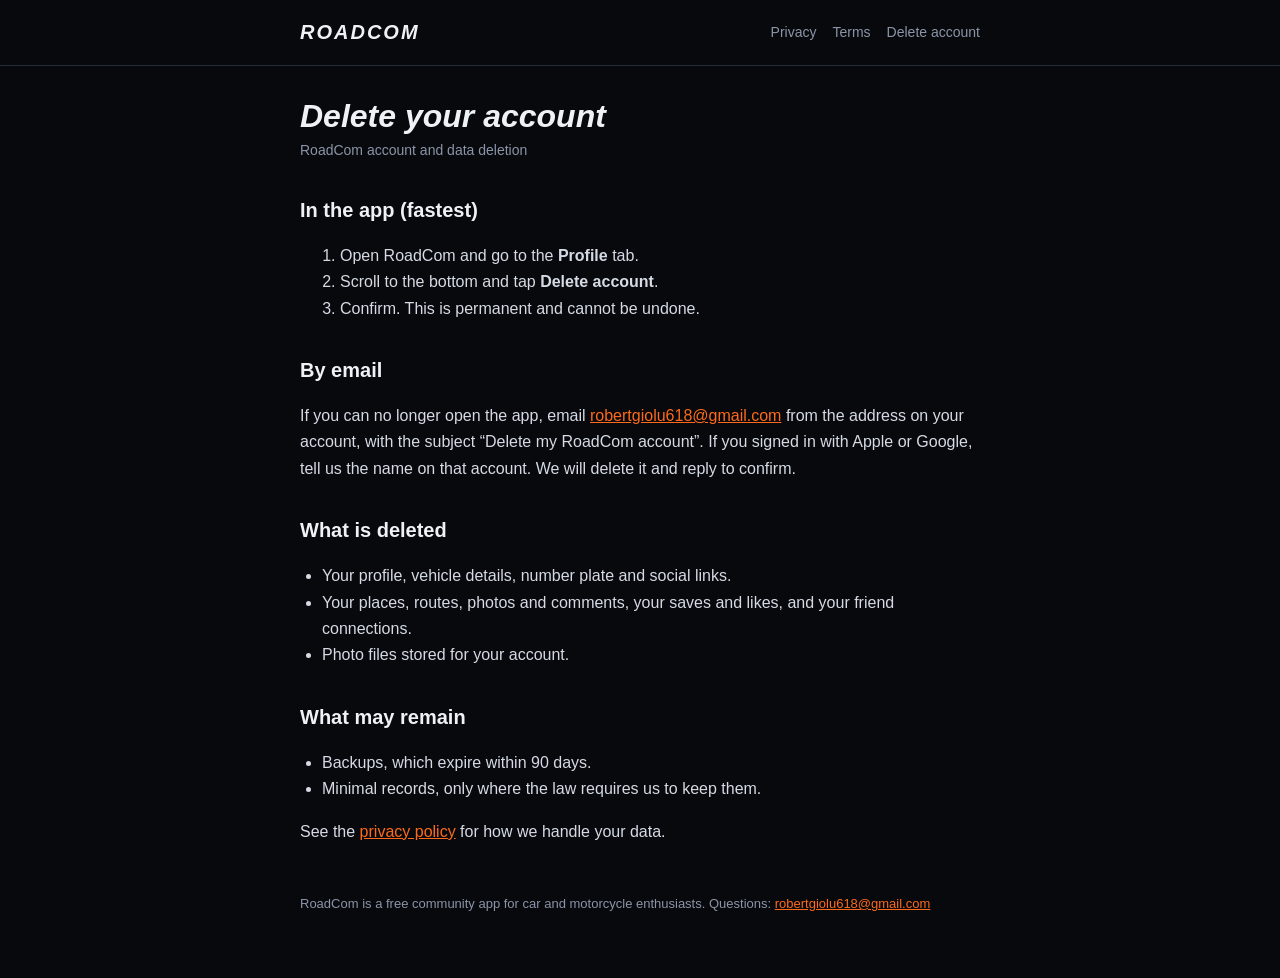
==== delete-account.html @ 3d61cabe "Add privacy, terms and delete-account pages Co-Authored-By: Claude Sonnet 5.5 <noreply@anthropic.com" ====
<!doctype html>
<html lang="en-GB">
<head>
<meta charset="utf-8">
<meta name="viewport" content="width=device-width, initial-scale=1">
<title>Delete your account | RoadCom</title>
<meta name="description" content="How to delete your RoadCom account and data.">
<meta name="theme-color" content="#07090d">
<link rel="stylesheet" href="style.css">
</head>
<body>
<header class="site"><div><a class="brand" href="./">ROADCOM</a><nav><a href="privacy.html">Privacy</a><a href="terms.html">Terms</a><a href="delete-account.html">Delete account</a></nav></div></header>
<main>
<h1>Delete your account</h1>
<p class="updated">RoadCom account and data deletion</p>

<h2>In the app (fastest)</h2>
<ol>
<li>Open RoadCom and go to the <strong>Profile</strong> tab.</li>
<li>Scroll to the bottom and tap <strong>Delete account</strong>.</li>
<li>Confirm. This is permanent and cannot be undone.</li>
</ol>

<h2>By email</h2>
<p>If you can no longer open the app, email <a href="mailto:robertgiolu618@gmail.com?subject=Delete%20my%20RoadCom%20account">robertgiolu618@gmail.com</a> from the address on your account, with the subject &ldquo;Delete my RoadCom account&rdquo;. If you signed in with Apple or Google, tell us the name on that account. We will delete it and reply to confirm.</p>

<h2>What is deleted</h2>
<ul>
<li>Your profile, vehicle details, number plate and social links.</li>
<li>Your places, routes, photos and comments, your saves and likes, and your friend connections.</li>
<li>Photo files stored for your account.</li>
</ul>

<h2>What may remain</h2>
<ul>
<li>Backups, which expire within 90 days.</li>
<li>Minimal records, only where the law requires us to keep them.</li>
</ul>
<p>See the <a href="privacy.html">privacy policy</a> for how we handle your data.</p>
<footer>RoadCom is a free community app for car and motorcycle enthusiasts. Questions: <a href="mailto:robertgiolu618@gmail.com">robertgiolu618@gmail.com</a></footer>
</main>
</body>
</html>
---- style.css ----
:root{--bg:#07090d;--surface:#10141c;--border:#232b3a;--text:#eef1f6;--muted:#8b95a7;--accent:#ff6a1a}
*{box-sizing:border-box}
body{margin:0;background:var(--bg);color:var(--text);font:16px/1.65 -apple-system,BlinkMacSystemFont,"Segoe UI",Roboto,Helvetica,Arial,sans-serif}
main{max-width:720px;margin:0 auto;padding:32px 20px 64px}
header.site{border-bottom:1px solid var(--border)}
header.site div{max-width:720px;margin:0 auto;padding:16px 20px;display:flex;justify-content:space-between;align-items:center;gap:12px;flex-wrap:wrap}
header.site a.brand{font-weight:800;font-style:italic;letter-spacing:2px;color:var(--text);text-decoration:none;font-size:20px}
header.site nav a{color:var(--muted);text-decoration:none;margin-left:16px;font-size:14px}
header.site nav a:hover{color:var(--accent)}
h1{font-size:32px;line-height:1.15;font-style:italic;margin:0 0 4px}
h2{font-size:20px;margin:32px 0 8px}
p,li{color:#d5dae4}
a{color:var(--accent)}
.updated{color:var(--muted);font-size:14px;margin:0 0 24px}
.card{background:var(--surface);border:1px solid var(--border);border-radius:14px;padding:16px 20px;margin:16px 0}
.card a.big{display:block;font-weight:700;font-size:18px;text-decoration:none}
ul{padding-left:22px}
footer{color:var(--muted);font-size:13px;margin-top:48px}
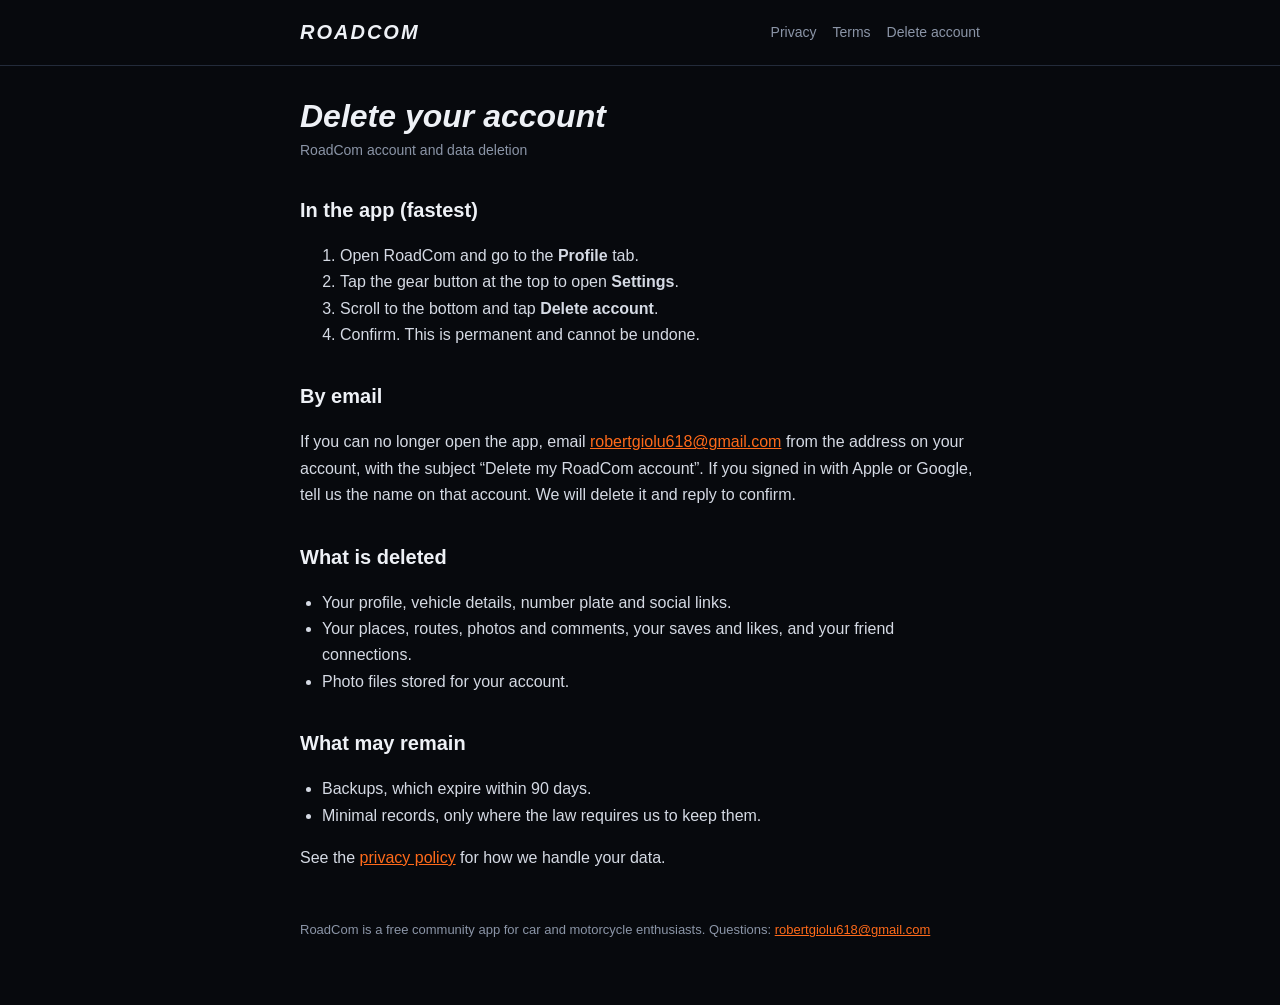
==== commit 3cf440c2: "Delete account is now under Profile > Settings; drop 'profile photo' The app redesign moved Delete a" ====
--- a/delete-account.html
+++ b/delete-account.html
@@ -17,6 +17,7 @@
 <h2>In the app (fastest)</h2>
 <ol>
 <li>Open RoadCom and go to the <strong>Profile</strong> tab.</li>
+<li>Tap the gear button at the top to open <strong>Settings</strong>.</li>
 <li>Scroll to the bottom and tap <strong>Delete account</strong>.</li>
 <li>Confirm. This is permanent and cannot be undone.</li>
 </ol>
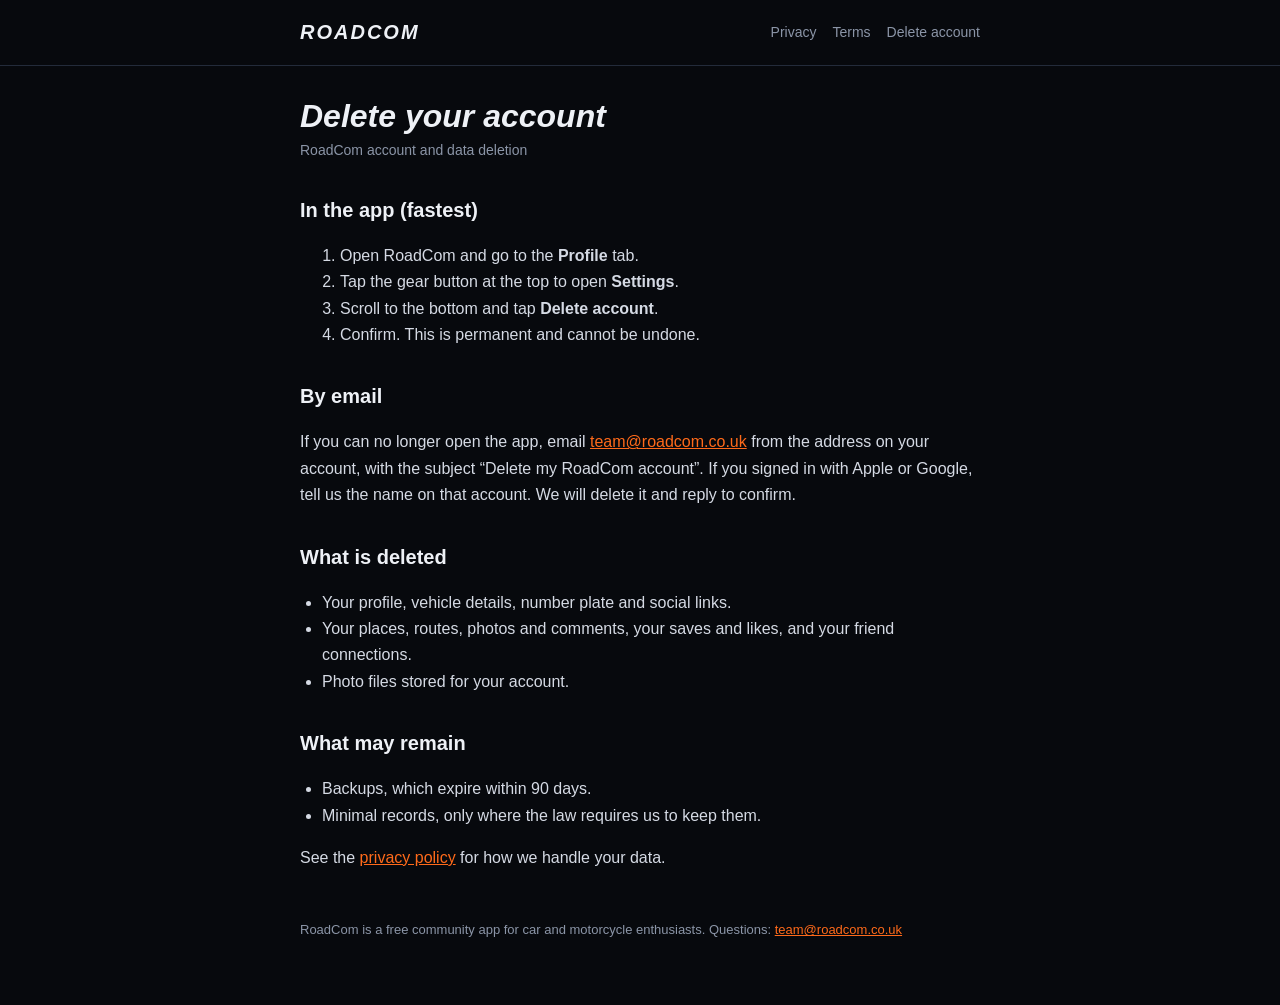
==== commit e48ee602: "Use team@roadcom.co.uk as the contact email Replaces the personal Gmail address on the privacy, term" ====
--- a/delete-account.html
+++ b/delete-account.html
@@ -23,7 +23,7 @@
 </ol>
 
 <h2>By email</h2>
-<p>If you can no longer open the app, email <a href="mailto:robertgiolu618@gmail.com?subject=Delete%20my%20RoadCom%20account">robertgiolu618@gmail.com</a> from the address on your account, with the subject &ldquo;Delete my RoadCom account&rdquo;. If you signed in with Apple or Google, tell us the name on that account. We will delete it and reply to confirm.</p>
+<p>If you can no longer open the app, email <a href="mailto:team@roadcom.co.uk?subject=Delete%20my%20RoadCom%20account">team@roadcom.co.uk</a> from the address on your account, with the subject &ldquo;Delete my RoadCom account&rdquo;. If you signed in with Apple or Google, tell us the name on that account. We will delete it and reply to confirm.</p>
 
 <h2>What is deleted</h2>
 <ul>
@@ -38,7 +38,7 @@
 <li>Minimal records, only where the law requires us to keep them.</li>
 </ul>
 <p>See the <a href="privacy.html">privacy policy</a> for how we handle your data.</p>
-<footer>RoadCom is a free community app for car and motorcycle enthusiasts. Questions: <a href="mailto:robertgiolu618@gmail.com">robertgiolu618@gmail.com</a></footer>
+<footer>RoadCom is a free community app for car and motorcycle enthusiasts. Questions: <a href="mailto:team@roadcom.co.uk">team@roadcom.co.uk</a></footer>
 </main>
 </body>
 </html>
